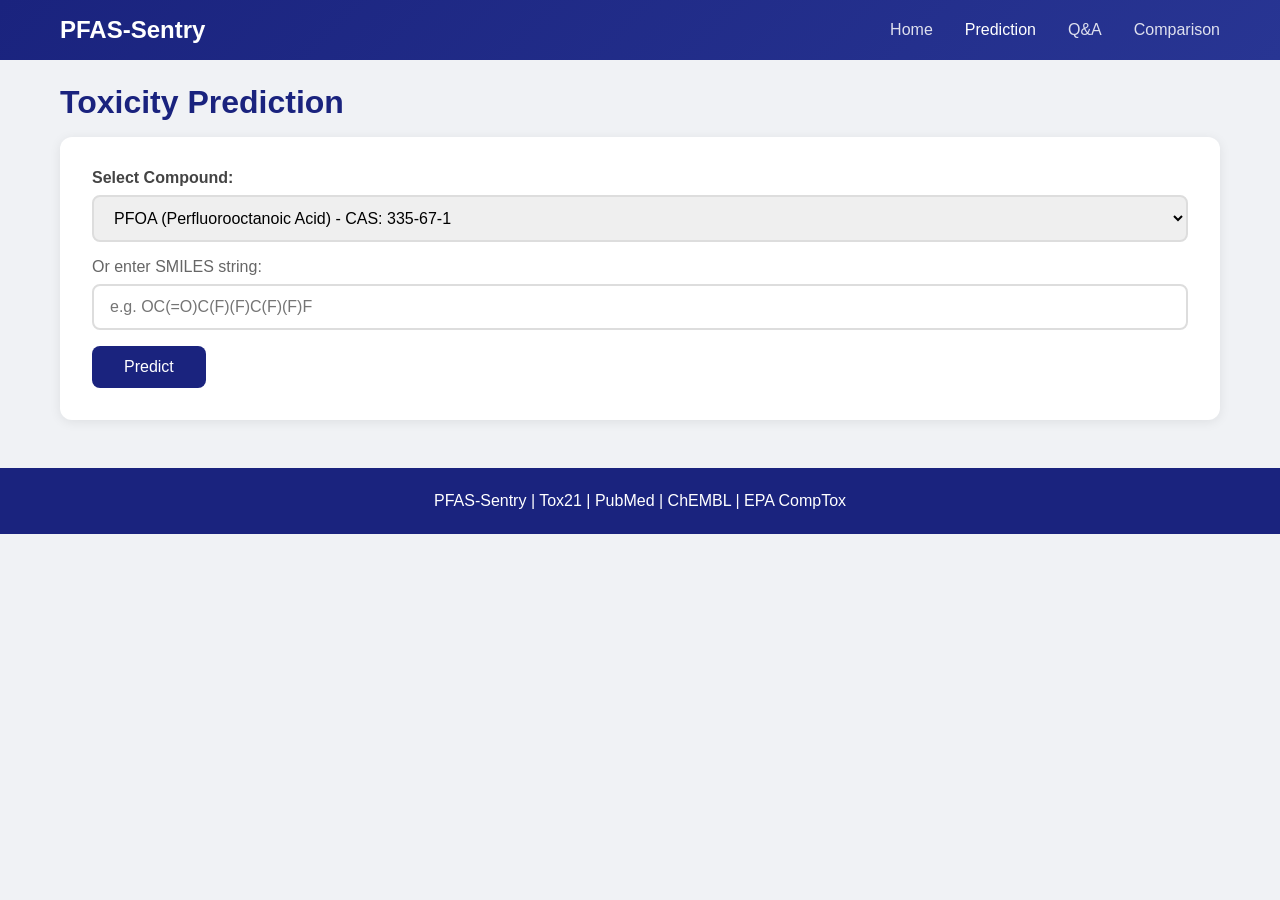
==== frontend/prediction.html @ b78f7a44 "PFAS-Sentry complete project" ====
<!DOCTYPE html>
<html lang="zh-CN">
<head>
<meta charset="UTF-8">
<meta name="viewport" content="width=device-width, initial-scale=1.0">
<title>Toxicity Prediction - PFAS-Sentry</title>
<style>
*{margin:0;padding:0;box-sizing:border-box}
body{font-family:-apple-system,BlinkMacSystemFont,'Segoe UI',sans-serif;background:#f0f2f5;color:#333}
.navbar{background:linear-gradient(135deg,#1a237e,#283593);color:#fff;padding:1rem 0;position:sticky;top:0;z-index:100}
.navbar .container{display:flex;justify-content:space-between;align-items:center;max-width:1200px;margin:0 auto;padding:0 20px}
.logo{color:#fff;text-decoration:none;font-size:1.5rem;font-weight:bold}
.nav-links{list-style:none;display:flex;gap:2rem}
.nav-links a{color:rgba(255,255,255,.85);text-decoration:none}
.nav-links a:hover,.nav-links a.active{color:#fff}
.container{max-width:1200px;margin:0 auto;padding:0 20px}
h1{color:#1a237e;margin:1.5rem 0 1rem}
.input-section{background:#fff;border-radius:12px;padding:2rem;margin:1rem 0;box-shadow:0 2px 12px rgba(0,0,0,.08)}
.input-group{margin-bottom:1rem}
.input-group label{display:block;margin-bottom:.5rem;font-weight:bold;color:#444}
select,input[type=text]{width:100%;padding:.75rem 1rem;border:2px solid #ddd;border-radius:8px;font-size:1rem;transition:border-color .3s}
select:focus,input:focus{outline:none;border-color:#1a237e}
.btn{background:#1a237e;color:#fff;border:none;padding:.75rem 2rem;border-radius:8px;font-size:1rem;cursor:pointer;transition:background .3s}
.btn:hover{background:#283593}
.info-grid{display:grid;grid-template-columns:1fr 1fr;gap:1.5rem;margin:1.5rem 0}
.info-card{background:#fff;border-radius:12px;padding:1.5rem;box-shadow:0 2px 12px rgba(0,0,0,.08)}
.info-card h3{color:#1a237e;margin-bottom:1rem;border-bottom:2px solid #e0e0e0;padding-bottom:.5rem}
.info-card p{margin:.4rem 0;font-size:.95rem}
.chart-section{background:#fff;border-radius:12px;padding:1.5rem;margin:1.5rem 0;box-shadow:0 2px 12px rgba(0,0,0,.08)}
table{width:100%;border-collapse:collapse;margin-top:1rem}
th,td{padding:.75rem 1rem;text-align:left;border-bottom:1px solid #eee}
th{background:#f5f7fa;font-weight:bold;color:#555;font-size:.9rem}
td{font-size:.9rem}
.risk-high{color:#c62828;font-weight:bold}
.risk-med{color:#e65100;font-weight:bold}
.risk-low{color:#2e7d32;font-weight:bold}
.badge{display:inline-block;padding:.4rem 1rem;border-radius:6px;font-weight:bold;font-size:1.1rem}
.badge-high{background:#ffebee;color:#c62828;border:1px solid #c62828}
.badge-med{background:#fff3e0;color:#e65100;border:1px solid #e65100}
.badge-low{background:#e8f5e9;color:#2e7d32;border:1px solid #2e7d32}
.chart-row{display:grid;grid-template-columns:1fr 1fr;gap:1.5rem}
.footer{background:#1a237e;color:#fff;padding:1.5rem 0;text-align:center;margin-top:3rem}
</style>
</head>
<body>
<nav class="navbar"><div class="container">
<a href="index.html" class="logo">PFAS-Sentry</a>
<ul class="nav-links">
<li><a href="index.html">Home</a></li>
<li><a href="prediction.html" class="active">Prediction</a></li>
<li><a href="qa.html">Q&A</a></li>
<li><a href="comparison.html">Comparison</a></li>
</ul>
</div></nav>

<div class="container">
<h1>Toxicity Prediction</h1>

<div class="input-section">
<div class="input-group">
<label>Select Compound:</label>
<select id="compound">
<option value="PFOA">PFOA (Perfluorooctanoic Acid) - CAS: 335-67-1</option>
<option value="PFOS">PFOS (Perfluorooctane Sulfonic Acid) - CAS: 1763-23-1</option>
<option value="GenX">GenX (HFPO-DA) - CAS: 13252-13-6</option>
<option value="PFNA">PFNA (Perfluorononanoic Acid) - CAS: 375-95-1</option>
<option value="PFDA">PFDA (Perfluorodecanoic Acid) - CAS: 335-76-2</option>
<option value="PFHxA">PFHxA (Perfluorohexanoic Acid) - CAS: 307-24-4</option>
<option value="PFBS">PFBS (Perfluorobutane Sulfonic Acid) - CAS: 375-73-5</option>
<option value="PFHxS">PFHxS (Perfluorohexane Sulfonic Acid) - CAS: 355-46-4</option>
<option value="PFBA">PFBA (Perfluorobutanoic Acid) - CAS: 375-22-4</option>
<option value="TFA">TFA (Trifluoroacetic Acid) - CAS: 76-05-1</option>
<option value="ADONA">ADONA - CAS: 919005-14-4</option>
</select>
</div>
<p style="color:#666;margin-bottom:.5rem">Or enter SMILES string:</p>
<div class="input-group">
<input type="text" id="smiles" placeholder="e.g. OC(=O)C(F)(F)C(F)(F)F">
</div>
<button class="btn" onclick="predict()">Predict</button>
</div>

<div id="result" style="display:none">

<div style="display:flex;justify-content:space-between;align-items:center;margin:1.5rem 0">
<h2 style="margin:0;border:none;padding:0">Prediction Results</h2>
<div id="riskBadge"></div>
</div>

<div class="info-grid">
<div class="info-card">
<h3>Compound Information</h3>
<div id="info"></div>
</div>
<div class="info-card">
<h3>Molecular Structure</h3>
<img id="molImg" style="max-width:100%;border-radius:8px">
</div>
</div>

<div class="chart-section">
<h3>Toxicity Bar Chart</h3>
<img id="barChart" style="width:100%">
</div>

<div class="chart-row">
<div class="chart-section">
<h3>Toxicity Radar</h3>
<img id="radarChart" style="width:100%">
</div>
<div class="chart-section">
<h3>Risk Distribution</h3>
<img id="pieChart" style="width:100%">
</div>
</div>

<div class="chart-section">
<h3>Detailed Predictions</h3>
<table>
<thead><tr><th>Endpoint</th><th>Name</th><th>Value</th><th>95% CI</th><th>Risk</th><th>Method</th></tr></thead>
<tbody id="tableBody"></tbody>
</table>
</div>

<div class="chart-section">
<h3>Model Information</h3>
<div id="modelInfo"></div>
</div>

<div class="chart-section">
<h3>Data Sources</h3>
<ul>
<li><b>Training Data</b>: Tox21 (NCATS/NIH) - 7,831 compounds</li>
<li><b>Literature</b>: PubMed - 100 papers (PMID verifiable)</li>
<li><b>Standards</b>: GB 5749-2022, EPA, WHO</li>
</ul>
</div>

</div>
</div>

<div class="footer"><div class="container">
<p>PFAS-Sentry | Tox21 | PubMed | ChEMBL | EPA CompTox</p>
</div></div>

<script>
function predict(){
var c=document.getElementById('compound').value;
var s=document.getElementById('smiles').value;
var d={};
if(s)d.smiles=s;else d.compound=c;

fetch('/api/predict',{method:'POST',headers:{'Content-Type':'application/json'},body:JSON.stringify(d)})
.then(function(r){return r.json()}).then(function(r){
if(r.error){alert('Error: '+r.error);return;}
document.getElementById('result').style.display='block';

var ov=r.predictions.overall;
var riskClass=ov.risk_level.includes('High')?'high':ov.risk_level.includes('Medium')?'med':'low';
document.getElementById('riskBadge').innerHTML='<span class="badge badge-'+riskClass+'">'+ov.risk_level+' ('+ov.score.toFixed(3)+')</span>';

var i=r.compound;
document.getElementById('info').innerHTML=
'<p><b>Name:</b> '+i.name_cn+' ('+i.name_en+')</p>'+
'<p><b>CAS:</b> '+i.cas+'</p>'+
'<p><b>Category:</b> '+i.category+'</p>'+
'<p><b>Formula:</b> '+i.mol_formula+'</p>'+
'<p><b>MW:</b> '+i.mol_weight+' g/mol</p>'+
'<p><b>Chain:</b> '+i.chain+'</p>'+
'<p><b>Toxicity:</b> '+i.toxicity+'</p>'+
'<p><b>Degradation:</b> '+i.degrade+'</p>'+
'<p><b>Bioaccumulation:</b> '+i.bioaccum+'</p>';

if(r.mol_image)document.getElementById('molImg').src=r.mol_image;
if(r.charts){
if(r.charts.bar)document.getElementById('barChart').src=r.charts.bar;
if(r.charts.radar)document.getElementById('radarChart').src=r.charts.radar;
if(r.charts.pie)document.getElementById('pieChart').src=r.charts.pie;
}

var tb=document.getElementById('tableBody');
tb.innerHTML='';
var eps=['NR-AR','NR-AR-LBD','NR-AhR','SR-HSE','SR-MMP','SR-p53'];
eps.forEach(function(ep){
var p=r.predictions[ep];
if(!p)return;
var row=tb.insertRow();
row.insertCell(0).textContent=ep;
row.insertCell(1).textContent=p.name_cn;
row.insertCell(2).textContent=p.prediction.toFixed(3);
row.insertCell(3).textContent='['+p.ci[0].toFixed(3)+', '+p.ci[1].toFixed(3)+']';
var rc=row.insertCell(4);
rc.textContent=p.risk;
rc.className='risk-'+(p.risk==='High'?'high':p.risk==='Medium'?'med':'low');
row.insertCell(5).textContent=p.method;
});

var m=r.model_info||{};
document.getElementById('modelInfo').innerHTML=
'<p><b>Model:</b> '+m.name+'</p>'+
'<p><b>AUC:</b> '+m.auc+'</p>'+
'<p><b>F1:</b> '+m.f1+'</p>'+
'<p><b>Data:</b> Tox21 (NCATS/NIH, 7831 compounds)</p>';
}).catch(function(e){alert('Error: '+e)});
}
</script>
</body>
</html>
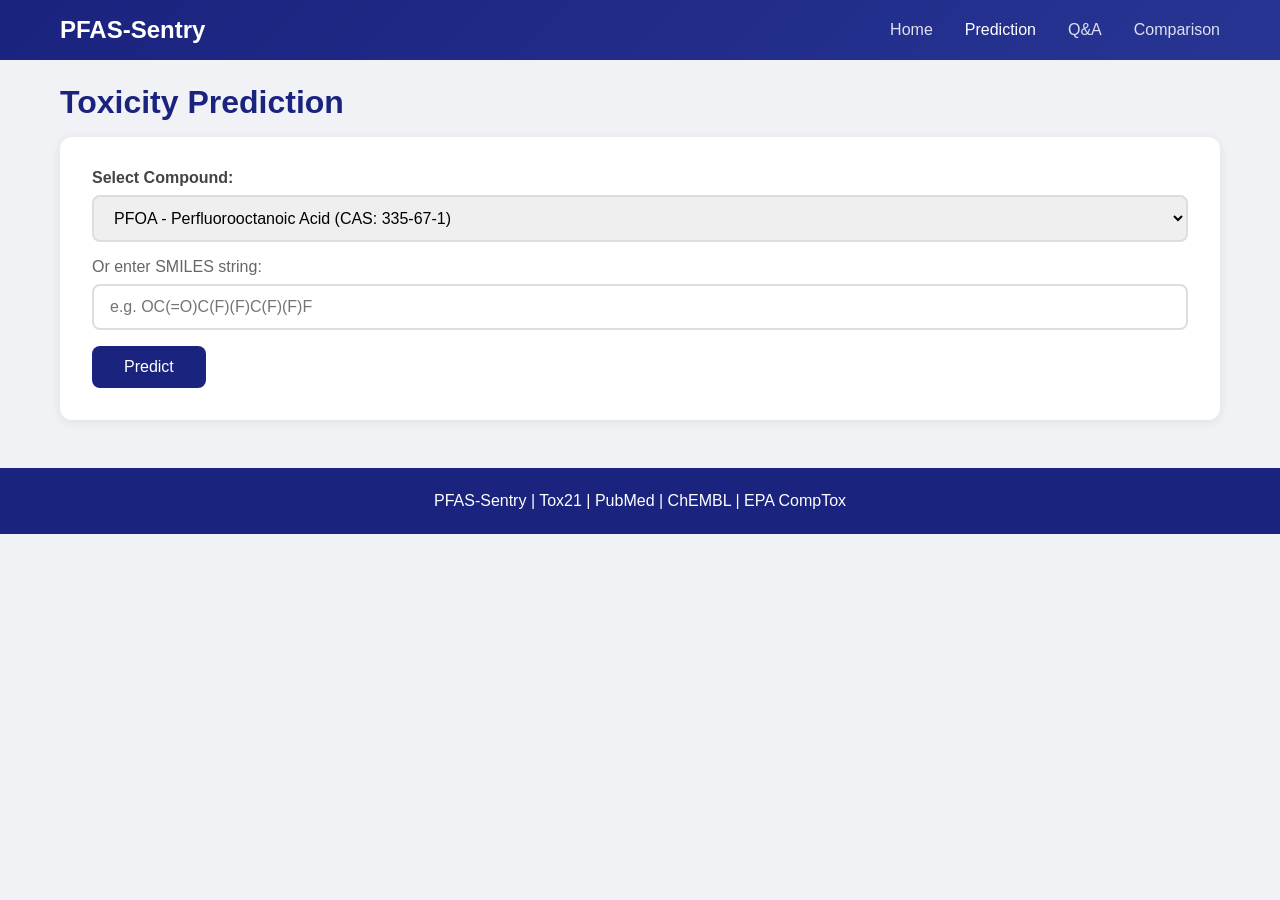
==== commit 4c6aa9a3: "Fix: Add all 20 compounds to prediction.html dropdown" ====
--- a/frontend/prediction.html
+++ b/frontend/prediction.html
@@ -60,17 +60,26 @@
 <div class="input-group">
 <label>Select Compound:</label>
 <select id="compound">
-<option value="PFOA">PFOA (Perfluorooctanoic Acid) - CAS: 335-67-1</option>
-<option value="PFOS">PFOS (Perfluorooctane Sulfonic Acid) - CAS: 1763-23-1</option>
-<option value="GenX">GenX (HFPO-DA) - CAS: 13252-13-6</option>
-<option value="PFNA">PFNA (Perfluorononanoic Acid) - CAS: 375-95-1</option>
-<option value="PFDA">PFDA (Perfluorodecanoic Acid) - CAS: 335-76-2</option>
-<option value="PFHxA">PFHxA (Perfluorohexanoic Acid) - CAS: 307-24-4</option>
-<option value="PFBS">PFBS (Perfluorobutane Sulfonic Acid) - CAS: 375-73-5</option>
-<option value="PFHxS">PFHxS (Perfluorohexane Sulfonic Acid) - CAS: 355-46-4</option>
-<option value="PFBA">PFBA (Perfluorobutanoic Acid) - CAS: 375-22-4</option>
-<option value="TFA">TFA (Trifluoroacetic Acid) - CAS: 76-05-1</option>
-<option value="ADONA">ADONA - CAS: 919005-14-4</option>
+<option value="PFOA">PFOA - Perfluorooctanoic Acid (CAS: 335-67-1)</option>
+<option value="PFOS">PFOS - Perfluorooctane Sulfonic Acid (CAS: 1763-23-1)</option>
+<option value="GenX">GenX - HFPO-DA (CAS: 13252-13-6)</option>
+<option value="PFNA">PFNA - Perfluorononanoic Acid (CAS: 375-95-1)</option>
+<option value="PFDA">PFDA - Perfluorodecanoic Acid (CAS: 335-76-2)</option>
+<option value="PFHxA">PFHxA - Perfluorohexanoic Acid (CAS: 307-24-4)</option>
+<option value="PFBS">PFBS - Perfluorobutane Sulfonic Acid (CAS: 375-73-5)</option>
+<option value="PFHxS">PFHxS - Perfluorohexane Sulfonic Acid (CAS: 355-46-4)</option>
+<option value="PFBA">PFBA - Perfluorobutanoic Acid (CAS: 375-22-4)</option>
+<option value="PFPeA">PFPeA - Perfluoropentanoic Acid (CAS: 2706-90-3)</option>
+<option value="PFUnDA">PFUnDA - Perfluoroundecanoic Acid (CAS: 2058-94-8)</option>
+<option value="FOSA">FOSA - Perfluorooctane Sulfonamide (CAS: 754-91-6)</option>
+<option value="ADONA">ADONA (CAS: 919005-14-4)</option>
+<option value="TFA">TFA - Trifluoroacetic Acid (CAS: 76-05-1)</option>
+<option value="TFMS">TFMS - Trifluoromethanesulfonic Acid (CAS: 1493-13-6)</option>
+<option value="6:2 FTCA">6:2 FTCA (CAS: 27854-31-5)</option>
+<option value="8:2 FTCA">8:2 FTCA (CAS: 27854-30-4)</option>
+<option value="9Cl-PF3ONS">9Cl-PF3ONS (CAS: 756426-58-1)</option>
+<option value="N-EtFOSE">N-EtFOSE (CAS: 1691-99-2)</option>
+<option value="PFDS">PFDS - Perfluorodecane Sulfonic Acid (CAS: 335-77-3)</option>
 </select>
 </div>
 <p style="color:#666;margin-bottom:.5rem">Or enter SMILES string:</p>
@@ -134,6 +143,16 @@
 <li><b>Literature</b>: PubMed - 100 papers (PMID verifiable)</li>
 <li><b>Standards</b>: GB 5749-2022, EPA, WHO</li>
 </ul>
+</div>
+
+<div class="chart-section">
+<h3>Generate Report</h3>
+<p>Click the button below to generate a comprehensive risk assessment report.</p>
+<button class="btn" onclick="generateReport()">Generate Risk Assessment Report</button>
+<div id="reportSection" style="display:none;margin-top:1rem">
+<h4>Risk Assessment Report</h4>
+<pre id="reportContent" style="background:#f5f7fa;padding:1rem;border-radius:8px;white-space:pre-wrap;max-height:500px;overflow-y:auto;font-size:0.9rem"></pre>
+</div>
 </div>
 
 </div>
@@ -203,6 +222,16 @@
 '<p><b>Data:</b> Tox21 (NCATS/NIH, 7831 compounds)</p>';
 }).catch(function(e){alert('Error: '+e)});
 }
+
+function generateReport(){
+var c=document.getElementById('compound').value;
+fetch('/api/report',{method:'POST',headers:{'Content-Type':'application/json'},body:JSON.stringify({compound:c})})
+.then(function(r){return r.json()}).then(function(r){
+if(r.error){alert('Error: '+r.error);return;}
+document.getElementById('reportSection').style.display='block';
+document.getElementById('reportContent').textContent=r.report;
+}).catch(function(e){alert('Error: '+e)});
+}
 </script>
 </body>
 </html>
